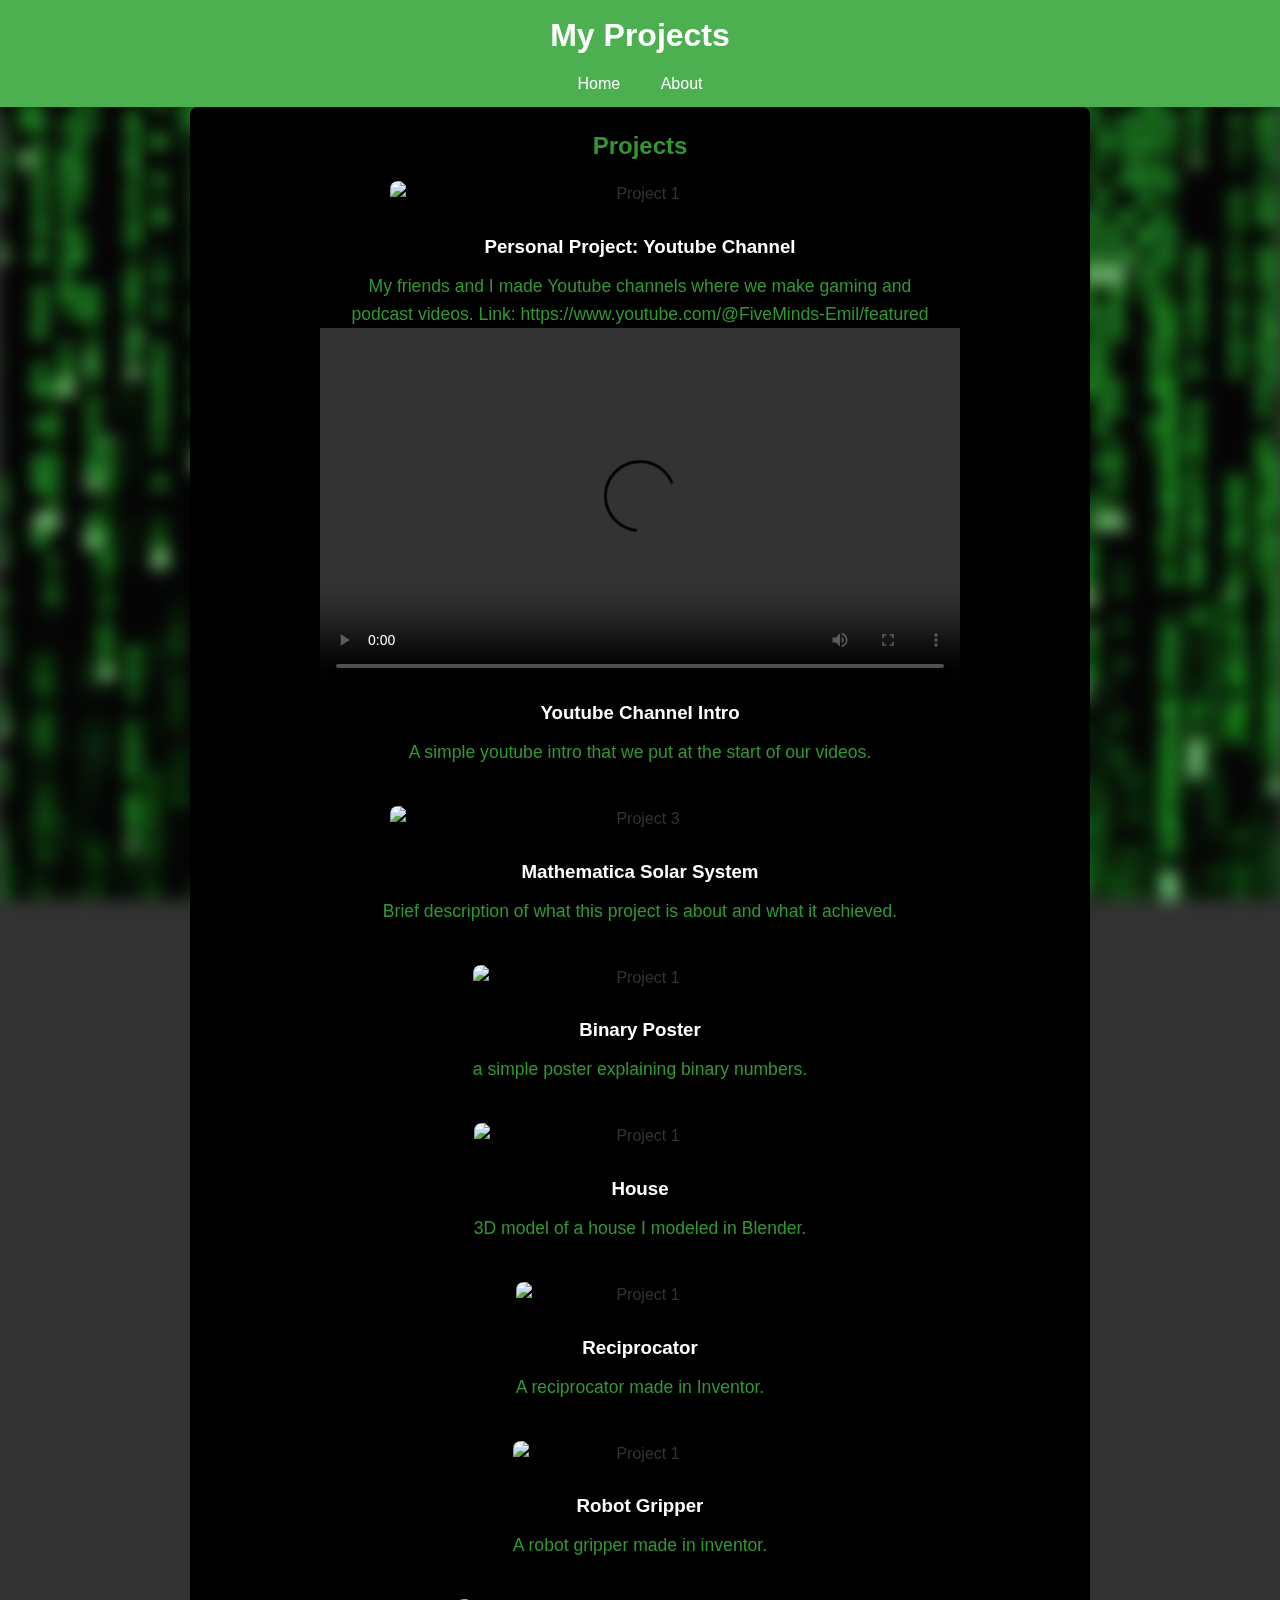
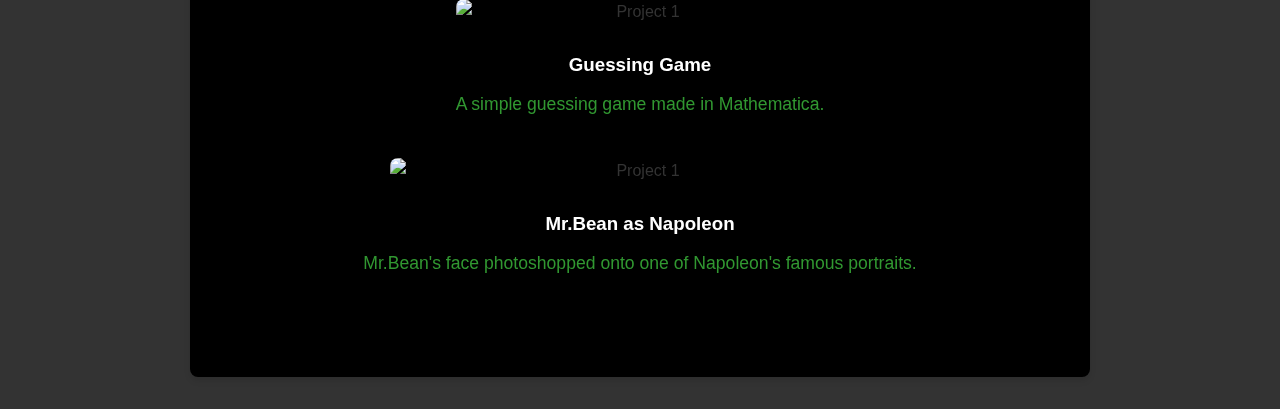
==== projects.html @ c79cc070 "Update projects.html" ====
<!DOCTYPE html>
<html lang="en">
<head>
  <meta charset="UTF-8">
  <meta name="viewport" content="width=device-width, initial-scale=1.0">
  <title>Portfolio - Projects</title>
  <link rel="stylesheet" href="style.css">
  <style>
    /* Inline CSS for simplicity */
    * {
      margin: 0;
      padding: 0;
      box-sizing: border-box;
    }

    body {
      font-family: Arial, sans-serif;
      line-height: 1.6;
      color: #333;
    }

    header {
      background-color: #4CAF50;
      color: white;
      padding: 10px 20px;
      text-align: center;
    }

    nav {
      margin-top: 10px;
    }

    nav a {
      color: white;
      margin: 0 10px;
      text-decoration: none;
    }

    section {
      padding: 20px;
    }

    h2 {
      text-align: center;
      margin-bottom: 20px;
    }

    .project {
      display: flex;
      flex-direction: column;
      align-items: center;
      margin-bottom: 40px;
      text-align: center;
    }

    .project img {
      width: 100%;
      max-width: 500px;
      border-radius: 8px;
      margin-bottom: 15px;
      box-shadow: 0 4px 6px rgba(0, 0, 0, 0.1);
    }

    .project h3 {
      margin: 10px 0;
      color: white
    }

    .project p {
      max-width: 600px;
      margin: 0 auto;
      color: #319831; /* Changed text color to white */
    }

    /* Background color for better contrast */
    body {
      background-color: #333; /* Optional: Dark background for white text visibility */
    }
  </style>
</head>
<body>
  <header>
    <h1>My Projects</h1>
    <nav>
      <a href="index.html">Home</a>
      <a href="about.html">About</a>
    </nav>
  </header>

  <section>
    <h2>Projects</h2>

    <div class="project">
      <img src="https://github.com/emilsterbrunellester/ICan-Portfolio-Emil-Brunelle/blob/main/Screenshot%202024-12-17%20143325.png" alt="Project 1">
      <h3>Personal Project: Youtube Channel</h3>
      <p>My friends and I made Youtube channels where we make gaming and podcast videos. Link: https://www.youtube.com/@FiveMinds-Emil/featured</p>

    <div class="project">
      <video width="640" height="360" controls>
      <source src="c:\Users\iCan Student\Desktop\intro.mp4" type="video/mp4">
      Your browser does not support the video tag.
      </video>
      <h3>Youtube Channel Intro</h3>
      <p>A simple youtube intro that we put at the start of our videos.</p>
      </div>

    <div class="project">
      <img src="c:\Users\iCan Student\Desktop\portfolio projects\Screenshot 2024-12-17 142843.png" alt="Project 3">
      <h3>Mathematica Solar System</h3>
      <p>Brief description of what this project is about and what it achieved.</p>
    </div>

    <div class="project">
      <img src="c:\Users\iCan Student\Desktop\portfolio projects\Screenshot 2024-12-17 142820.png" alt="Project 1">
      <h3>Binary Poster</h3>
      <p>a simple poster explaining binary numbers.</p>
    </div>

    <div class="project">
      <img src="c:\Users\iCan Student\Desktop\portfolio projects\Screenshot 2024-12-17 142759.png" alt="Project 1">
      <h3>House</h3>
      <p>3D model of a house I modeled in Blender.</p>
    </div>

    <div class="project">
      <img src="c:\Users\iCan Student\Desktop\portfolio projects\Screenshot 2024-12-17 142647.png" alt="Project 1">
      <h3>Reciprocator</h3>
      <p>A reciprocator made in Inventor.</p>
    </div>

    <div class="project">
      <img src="c:\Users\iCan Student\Desktop\portfolio projects\Screenshot 2024-12-17 142308.png" alt="Project 1">
      <h3>Robot Gripper</h3>
      <p>A robot gripper made in inventor.</p>
    </div>

    <div class="project">
      <img src="c:\Users\iCan Student\Desktop\portfolio projects\Screenshot 2024-12-17 142016.png" alt="Project 1">
      <h3>Guessing Game</h3>
      <p>A simple guessing game made in Mathematica.</p>
    </div>

    <div class="project">
      <img src="c:\Users\iCan Student\Desktop\portfolio projects\beanpainting.png" alt="Project 1">
      <h3>Mr.Bean as Napoleon</h3>
      <p>Mr.Bean's face photoshopped onto one of Napoleon's famous portraits.</p>
    </div>
</body>
</html>
---- style.css ----
/* General Styles */
body {
  font-family: 'Arial', sans-serif;
  margin: 0; /* Ensures no default margin on the body */
  padding: 0; /* Ensures no default padding on the body */
  color: #333;
  line-height: 1.6;
  position: relative; /* For the pseudo-element */
  z-index: 0; /* Keeps content above the pseudo-element */
  background: none; /* Remove default background color */
}

body::before {
  content: '';
  position: fixed;
  top: 0;
  left: 0;
  width: 100vw; /* Full width of the viewport */
  height: 100vh; /* Full height of the viewport */
  background: url('matrix.jpg') no-repeat center center fixed;
  background-size: cover;
  filter: blur(8px); /* Adds the blur effect */
  z-index: -1; /* Places the pseudo-element behind the content */
  opacity: 0.9; /* Optional: Slight transparency */
}
  
  header {
    background-color: #319831;
    color: #000000;
    padding: 1rem 0;
    text-align: center;
    box-shadow: 0 4px 6px rgba(0, 0, 0, 0.1);
  }
  
  header h1 {
    margin: 0;
    font-size: 2rem;
  }
  
  nav {
    margin-top: 0.5rem;
  }
  
  nav a {
    color: #000000;
    margin: 0 1rem;
    text-decoration: none;
    font-size: 1rem;
    padding: 0.3rem 0.5rem;
    transition: background-color 0.3s, color 0.3s;
  }
  
  nav a:hover {
    background-color: #000000;
    border-radius: 4px;
    color: #319831;
  }
  
  /* Section Styles */
  section {
    padding: 2rem;
    max-width: 900px;
    margin: 0 auto;
    background: #000000;
    margin-bottom: 2rem;
    border-radius: 8px;
    box-shadow: 0 4px 6px rgba(0, 0, 0, 0.1);
  }
  
  section h2 {
    text-align: center;
    margin-bottom: 1rem;
    color: #319831;
  }
  
  section p {
    text-align: center;
    font-size: 1.1rem;
    color: #319831;
  }
  
  /* Projects Section */
  .projects {
    display: flex;
    flex-wrap: wrap;
    gap: 1.5rem;
    justify-content: center;
  }
  
  .project-card {
    flex: 1 1 calc(30% - 1rem);
    border: 1px solid #319831;
    border-radius: 8px;
    background: #319831;
    box-shadow: 0 4px 6px rgba(0, 0, 0, 0.1);
    overflow: hidden;
    text-align: center;
    transition: transform 0.3s, box-shadow 0.3s;
  }
  
  .project-card:hover {
    transform: translateY(-5px);
    box-shadow: 0 6px 12px rgba(0, 0, 0, 0.2);
  }
  
  .project-card img {
    width: 100%;
    height: auto;
    display: block;
  }
  
  .project-card h3 {
    margin: 0.5rem 0;
    color: #000000;
  }
  
  .project-card p {
    padding: 0 1rem 1rem;
    font-size: 0.9rem;
    color: #000000;
  }
  
  /* Footer */
  footer {
    text-align: center;
    padding: 1rem;
    background-color: #6a0dad;
    color: #fff;
    font-size: 0.9rem;
    margin-top: 2rem;
  }
  
  footer a {
    color: #ffdd57;
    text-decoration: none;
  }
  
  footer a:hover {
    text-decoration: underline;
  }
  
  /* Responsive Design */
  @media (max-width: 768px) {
    .project-card {
      flex: 1 1 100%;
    }
  
    nav a {
      font-size: 0.9rem;
    }
  }
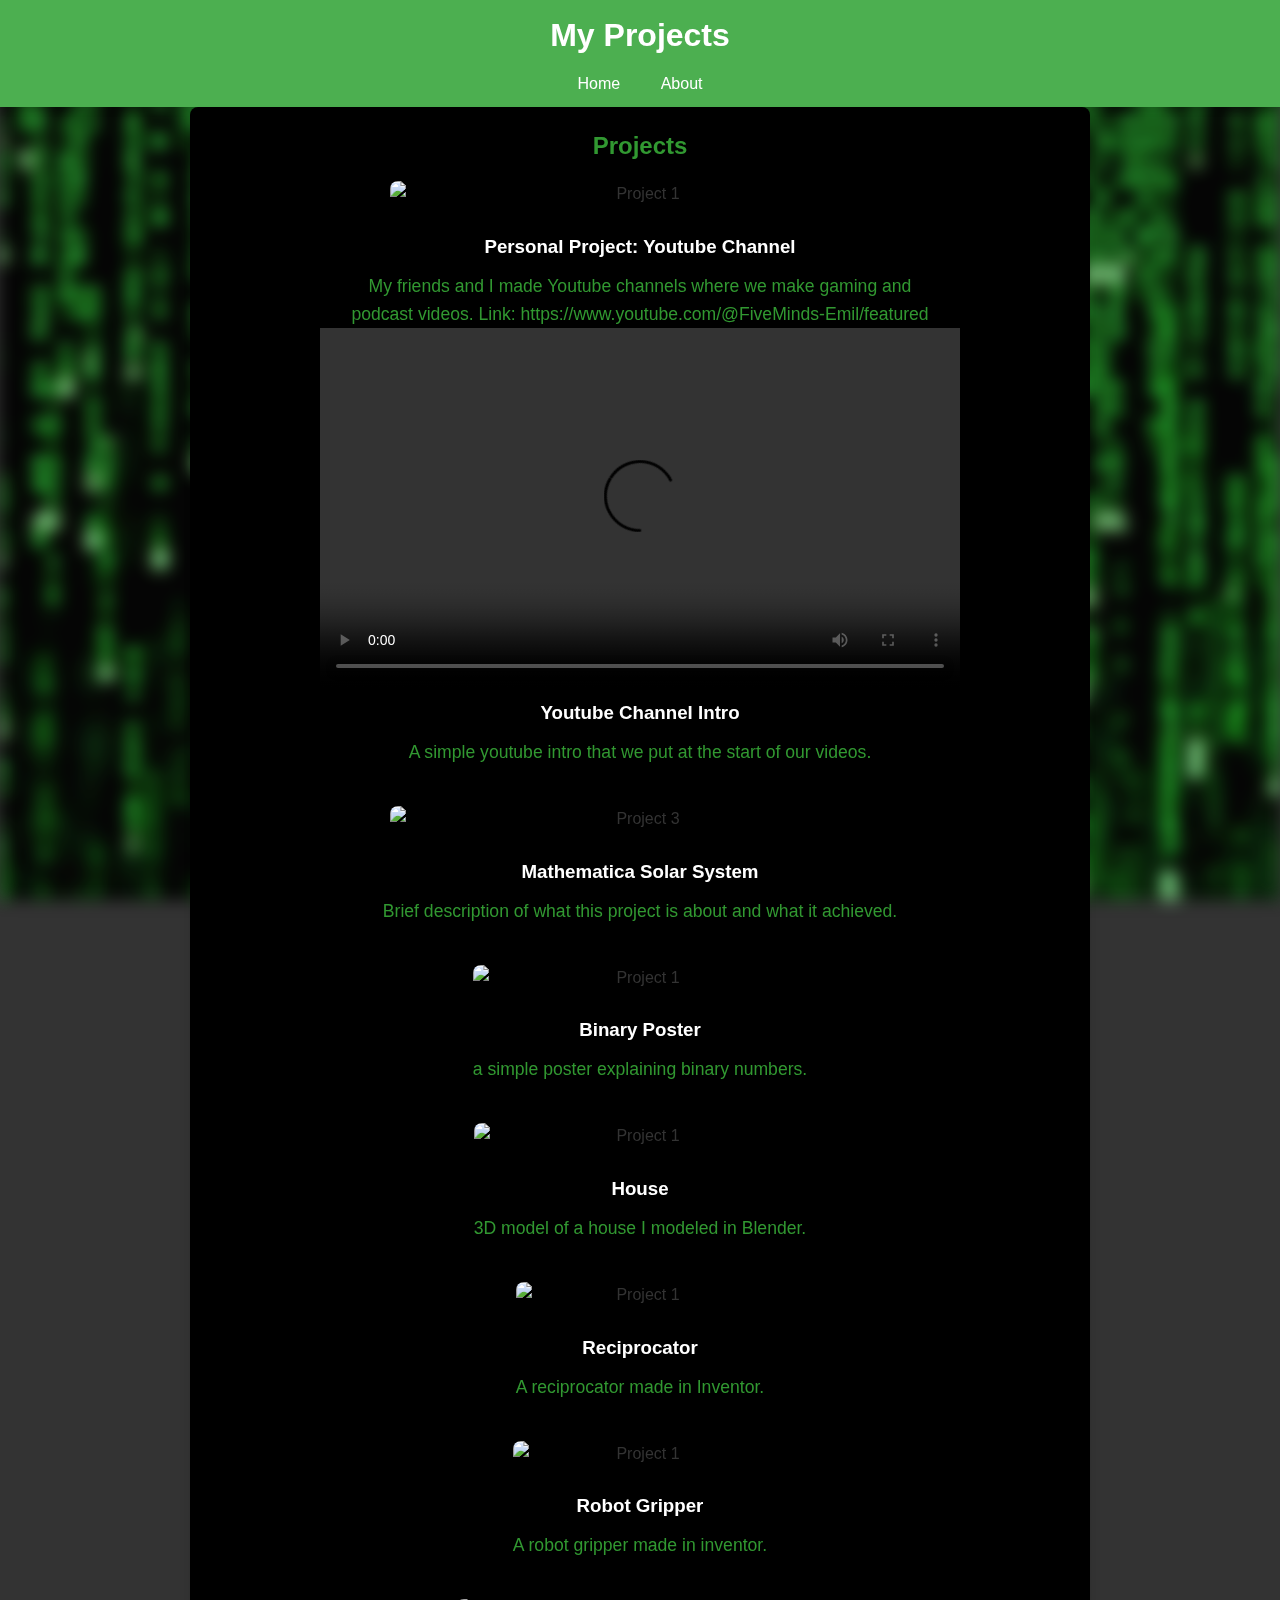
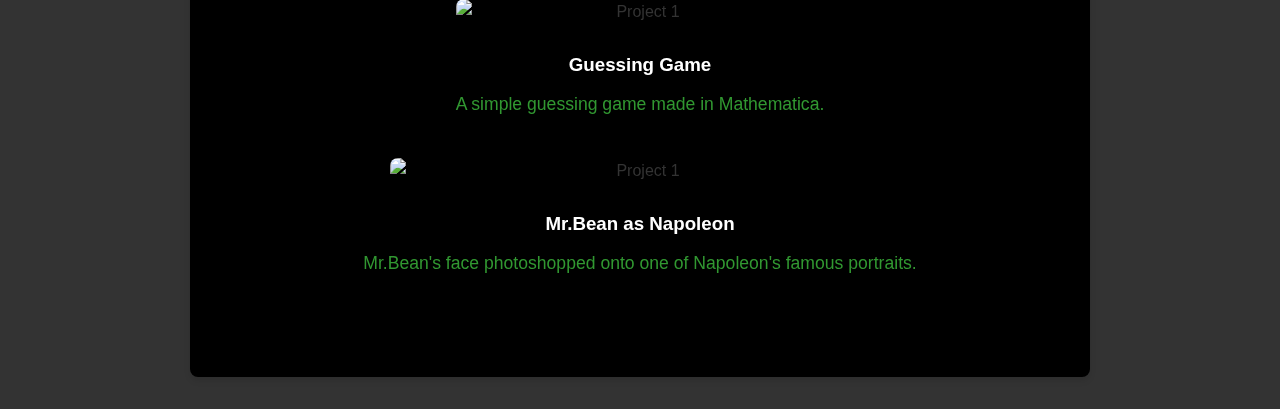
==== commit 5839e54c: "Update projects.html" ====
--- a/projects.html
+++ b/projects.html
@@ -105,7 +105,7 @@
       </div>
 
     <div class="project">
-      <img src="c:\Users\iCan Student\Desktop\portfolio projects\Screenshot 2024-12-17 142843.png" alt="Project 3">
+      <img src="https://github.com/emilsterbrunellester/ICan-Portfolio-Emil-Brunelle/blob/main/Screenshot%202024-12-17%20142843.png" alt="Project 3">
       <h3>Mathematica Solar System</h3>
       <p>Brief description of what this project is about and what it achieved.</p>
     </div>
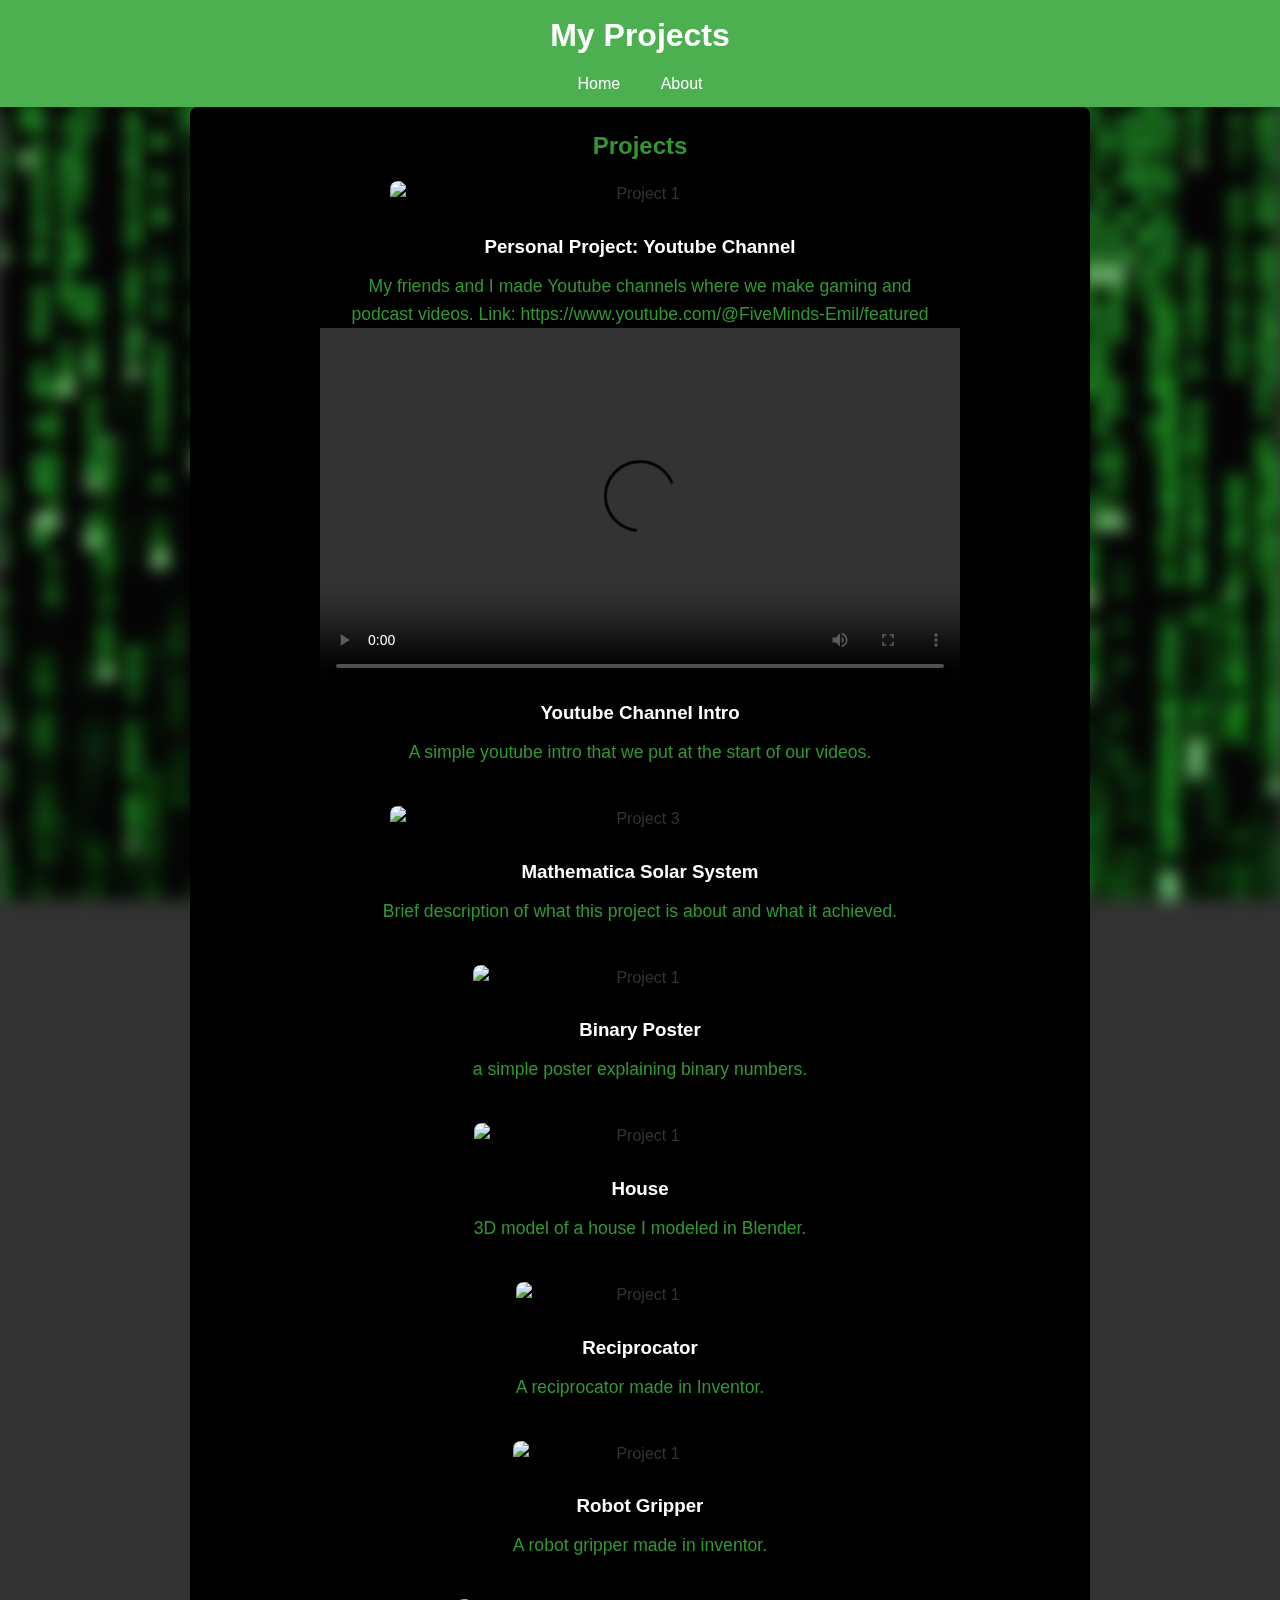
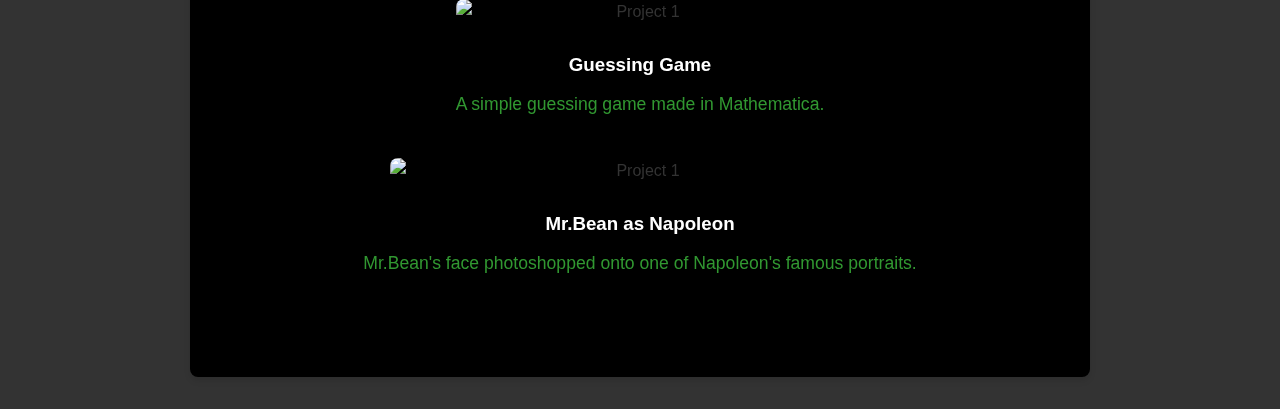
==== commit 7b5661da: "Update projects.html" ====
--- a/projects.html
+++ b/projects.html
@@ -97,7 +97,7 @@
 
     <div class="project">
       <video width="640" height="360" controls>
-      <source src="c:\Users\iCan Student\Desktop\intro.mp4" type="video/mp4">
+      <source src="https://github.com/emilsterbrunellester/ICan-Portfolio-Emil-Brunelle/blob/main/intro.mp4" type="video/mp4">
       Your browser does not support the video tag.
       </video>
       <h3>Youtube Channel Intro</h3>
@@ -111,37 +111,37 @@
     </div>
 
     <div class="project">
-      <img src="c:\Users\iCan Student\Desktop\portfolio projects\Screenshot 2024-12-17 142820.png" alt="Project 1">
+      <img src="https://github.com/emilsterbrunellester/ICan-Portfolio-Emil-Brunelle/blob/main/Screenshot%202024-12-17%20142820.png" alt="Project 1">
       <h3>Binary Poster</h3>
       <p>a simple poster explaining binary numbers.</p>
     </div>
 
     <div class="project">
-      <img src="c:\Users\iCan Student\Desktop\portfolio projects\Screenshot 2024-12-17 142759.png" alt="Project 1">
+      <img src="https://github.com/emilsterbrunellester/ICan-Portfolio-Emil-Brunelle/blob/main/Screenshot%202024-12-17%20142759.png" alt="Project 1">
       <h3>House</h3>
       <p>3D model of a house I modeled in Blender.</p>
     </div>
 
     <div class="project">
-      <img src="c:\Users\iCan Student\Desktop\portfolio projects\Screenshot 2024-12-17 142647.png" alt="Project 1">
+      <img src="https://github.com/emilsterbrunellester/ICan-Portfolio-Emil-Brunelle/blob/main/Screenshot%202024-12-17%20142647.png" alt="Project 1">
       <h3>Reciprocator</h3>
       <p>A reciprocator made in Inventor.</p>
     </div>
 
     <div class="project">
-      <img src="c:\Users\iCan Student\Desktop\portfolio projects\Screenshot 2024-12-17 142308.png" alt="Project 1">
+      <img src="https://github.com/emilsterbrunellester/ICan-Portfolio-Emil-Brunelle/blob/main/Screenshot%202024-12-17%20142308.png" alt="Project 1">
       <h3>Robot Gripper</h3>
       <p>A robot gripper made in inventor.</p>
     </div>
 
     <div class="project">
-      <img src="c:\Users\iCan Student\Desktop\portfolio projects\Screenshot 2024-12-17 142016.png" alt="Project 1">
+      <img src="https://github.com/emilsterbrunellester/ICan-Portfolio-Emil-Brunelle/blob/main/Screenshot%202024-12-17%20142016.png" alt="Project 1">
       <h3>Guessing Game</h3>
       <p>A simple guessing game made in Mathematica.</p>
     </div>
 
     <div class="project">
-      <img src="c:\Users\iCan Student\Desktop\portfolio projects\beanpainting.png" alt="Project 1">
+      <img src="https://github.com/emilsterbrunellester/ICan-Portfolio-Emil-Brunelle/blob/main/beanpainting.png" alt="Project 1">
       <h3>Mr.Bean as Napoleon</h3>
       <p>Mr.Bean's face photoshopped onto one of Napoleon's famous portraits.</p>
     </div>
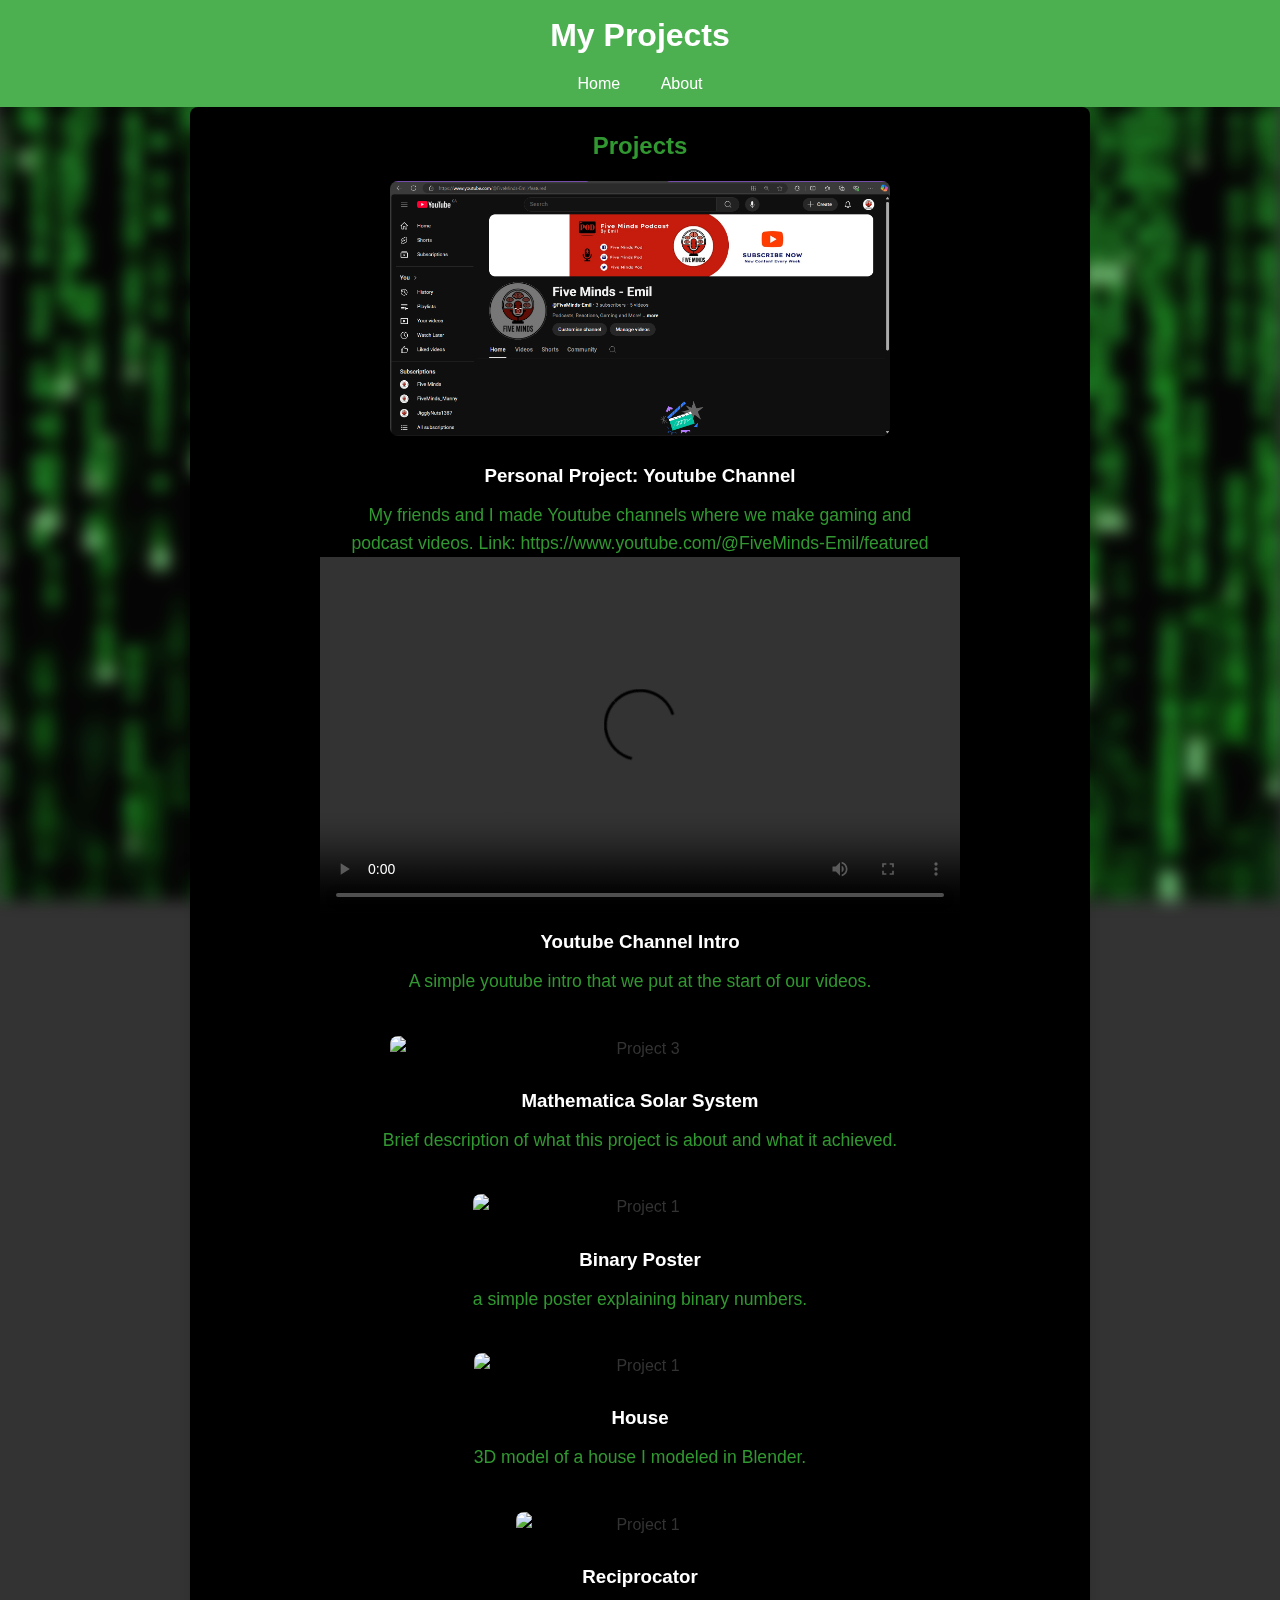
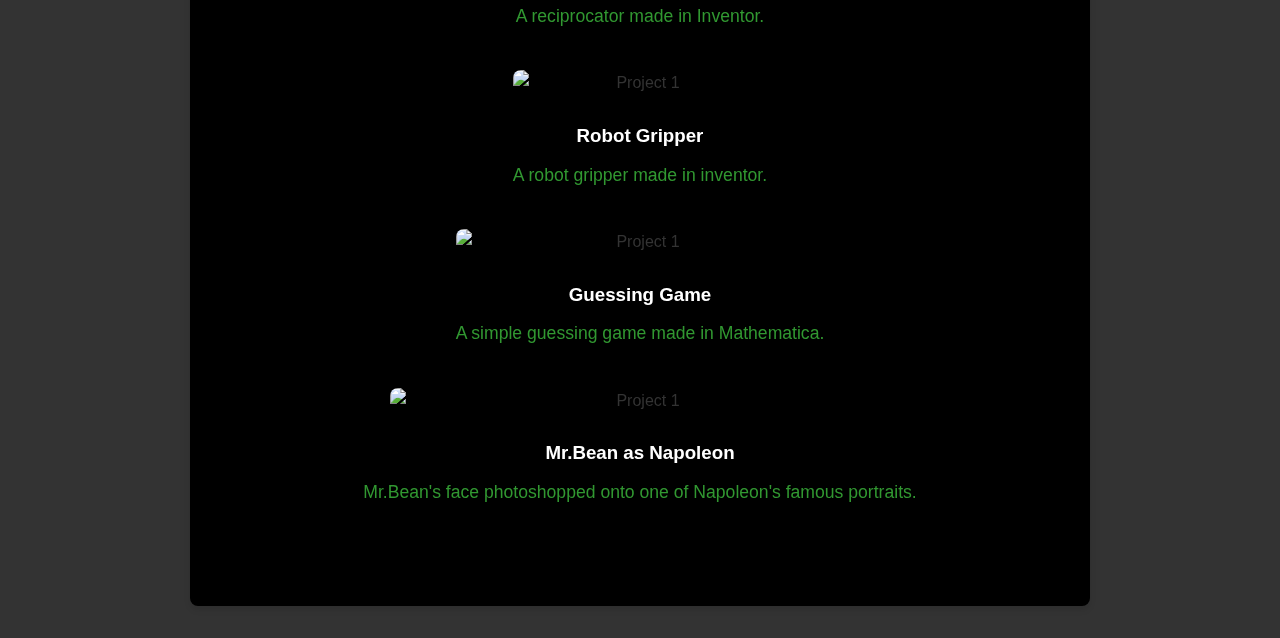
==== commit 2c6d8692: "Update projects.html" ====
--- a/projects.html
+++ b/projects.html
@@ -91,7 +91,7 @@
     <h2>Projects</h2>
 
     <div class="project">
-      <img src="https://github.com/emilsterbrunellester/ICan-Portfolio-Emil-Brunelle/blob/main/Screenshot%202024-12-17%20143325.png" alt="Project 1">
+      <img src="Screenshot 2024-12-17 143325.png" alt="Project 1">
       <h3>Personal Project: Youtube Channel</h3>
       <p>My friends and I made Youtube channels where we make gaming and podcast videos. Link: https://www.youtube.com/@FiveMinds-Emil/featured</p>
 
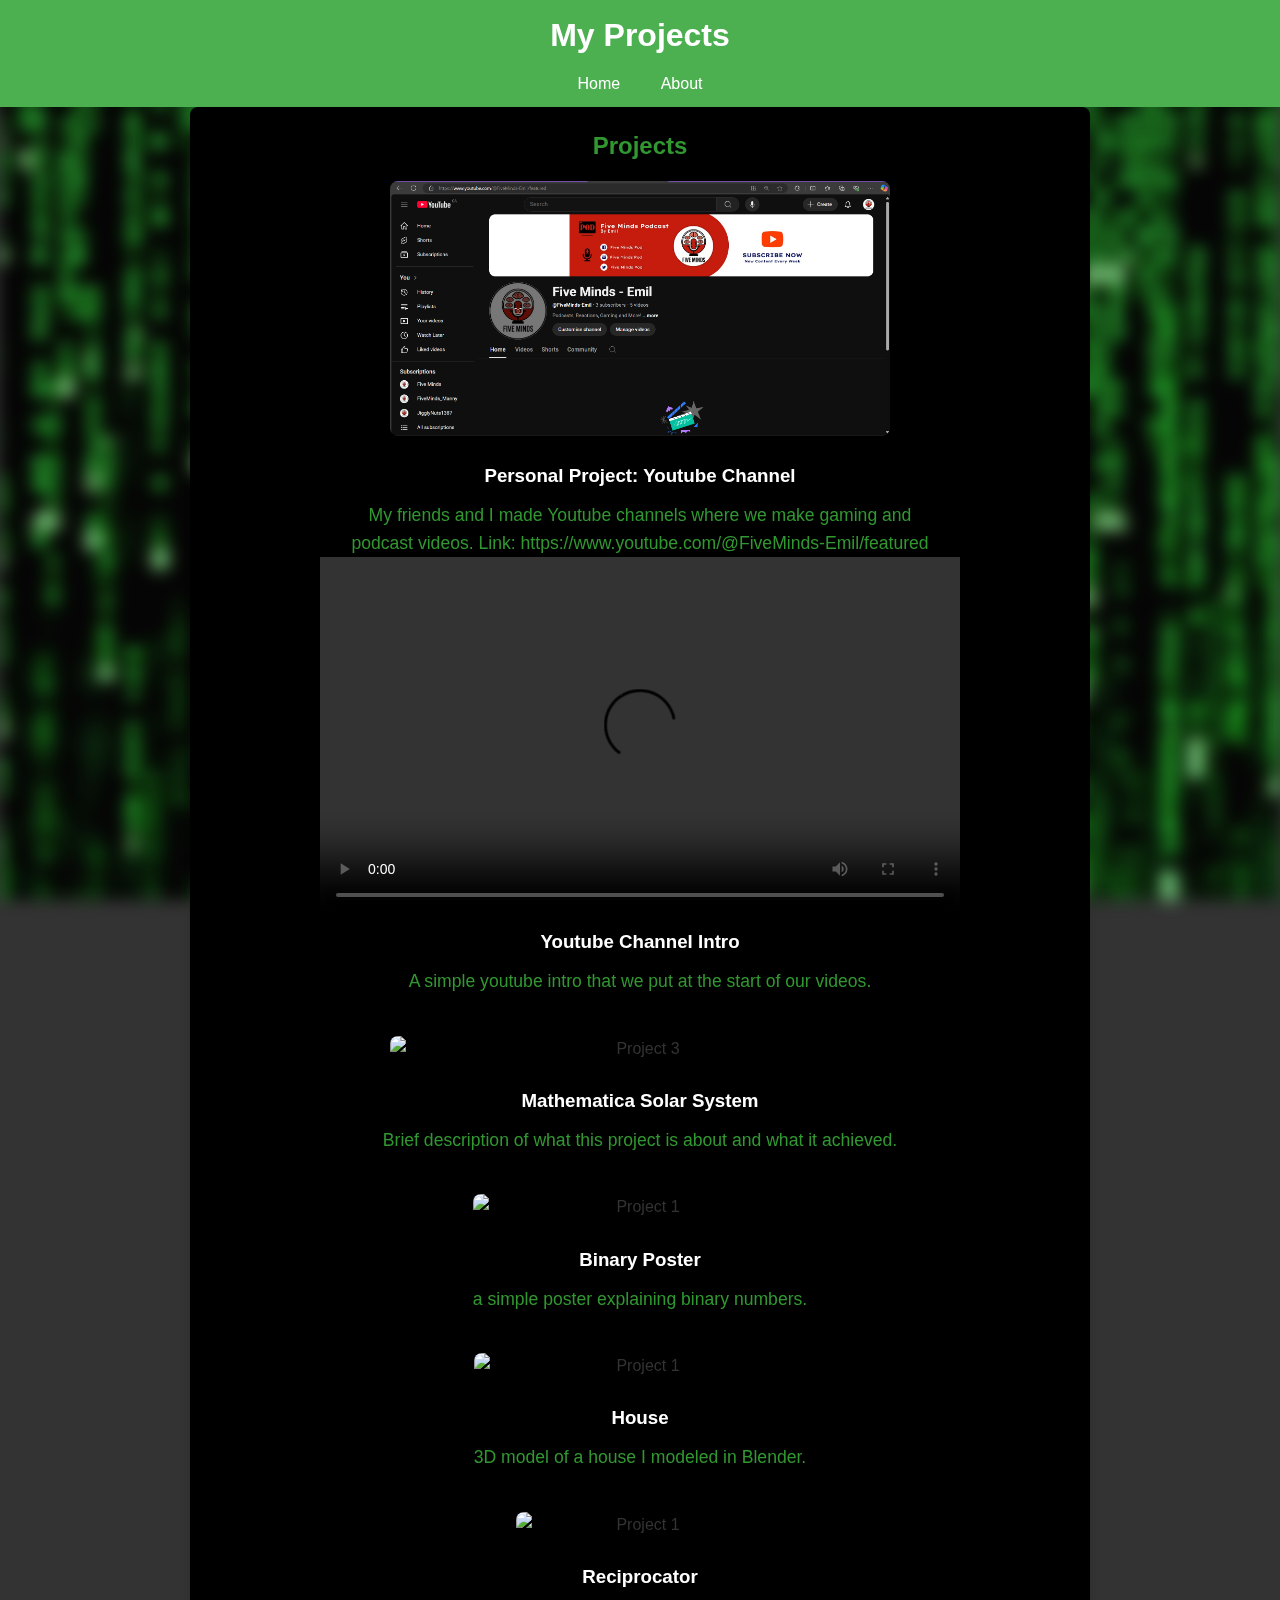
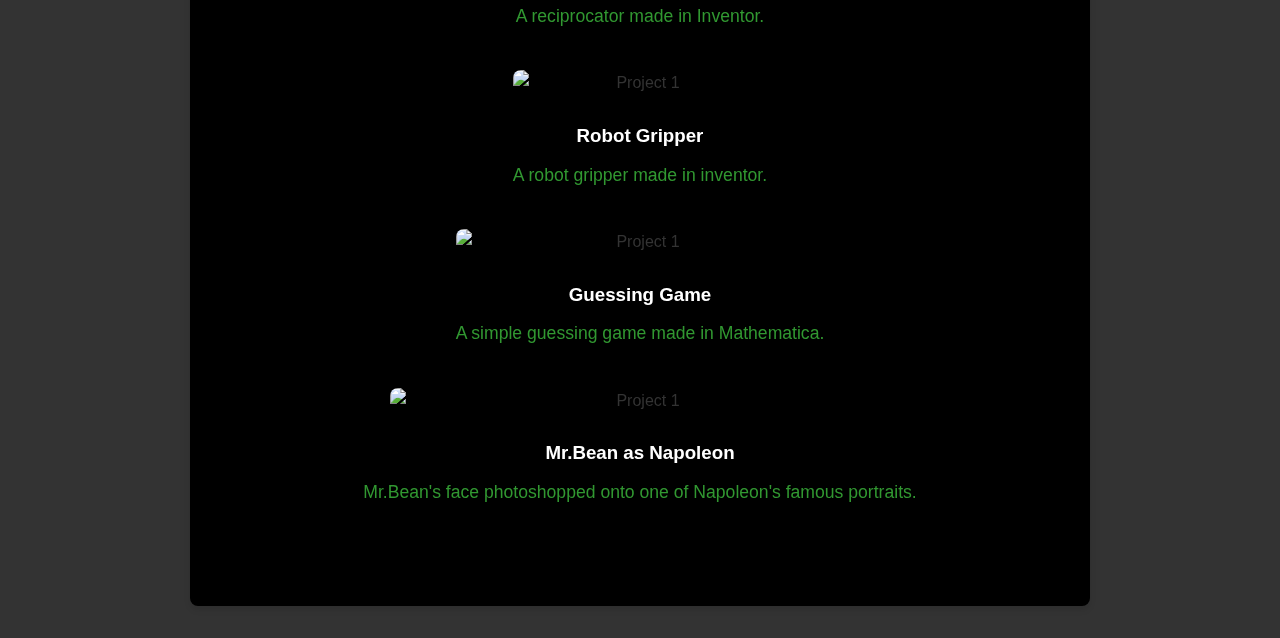
==== commit e659231c: "Update projects.html" ====
--- a/projects.html
+++ b/projects.html
@@ -91,7 +91,7 @@
     <h2>Projects</h2>
 
     <div class="project">
-      <img src="Screenshot 2024-12-17 143325.png" alt="Project 1">
+      <img src="portfolio projects/Screenshot 2024-12-17 143325.png" alt="Project 1">
       <h3>Personal Project: Youtube Channel</h3>
       <p>My friends and I made Youtube channels where we make gaming and podcast videos. Link: https://www.youtube.com/@FiveMinds-Emil/featured</p>
 
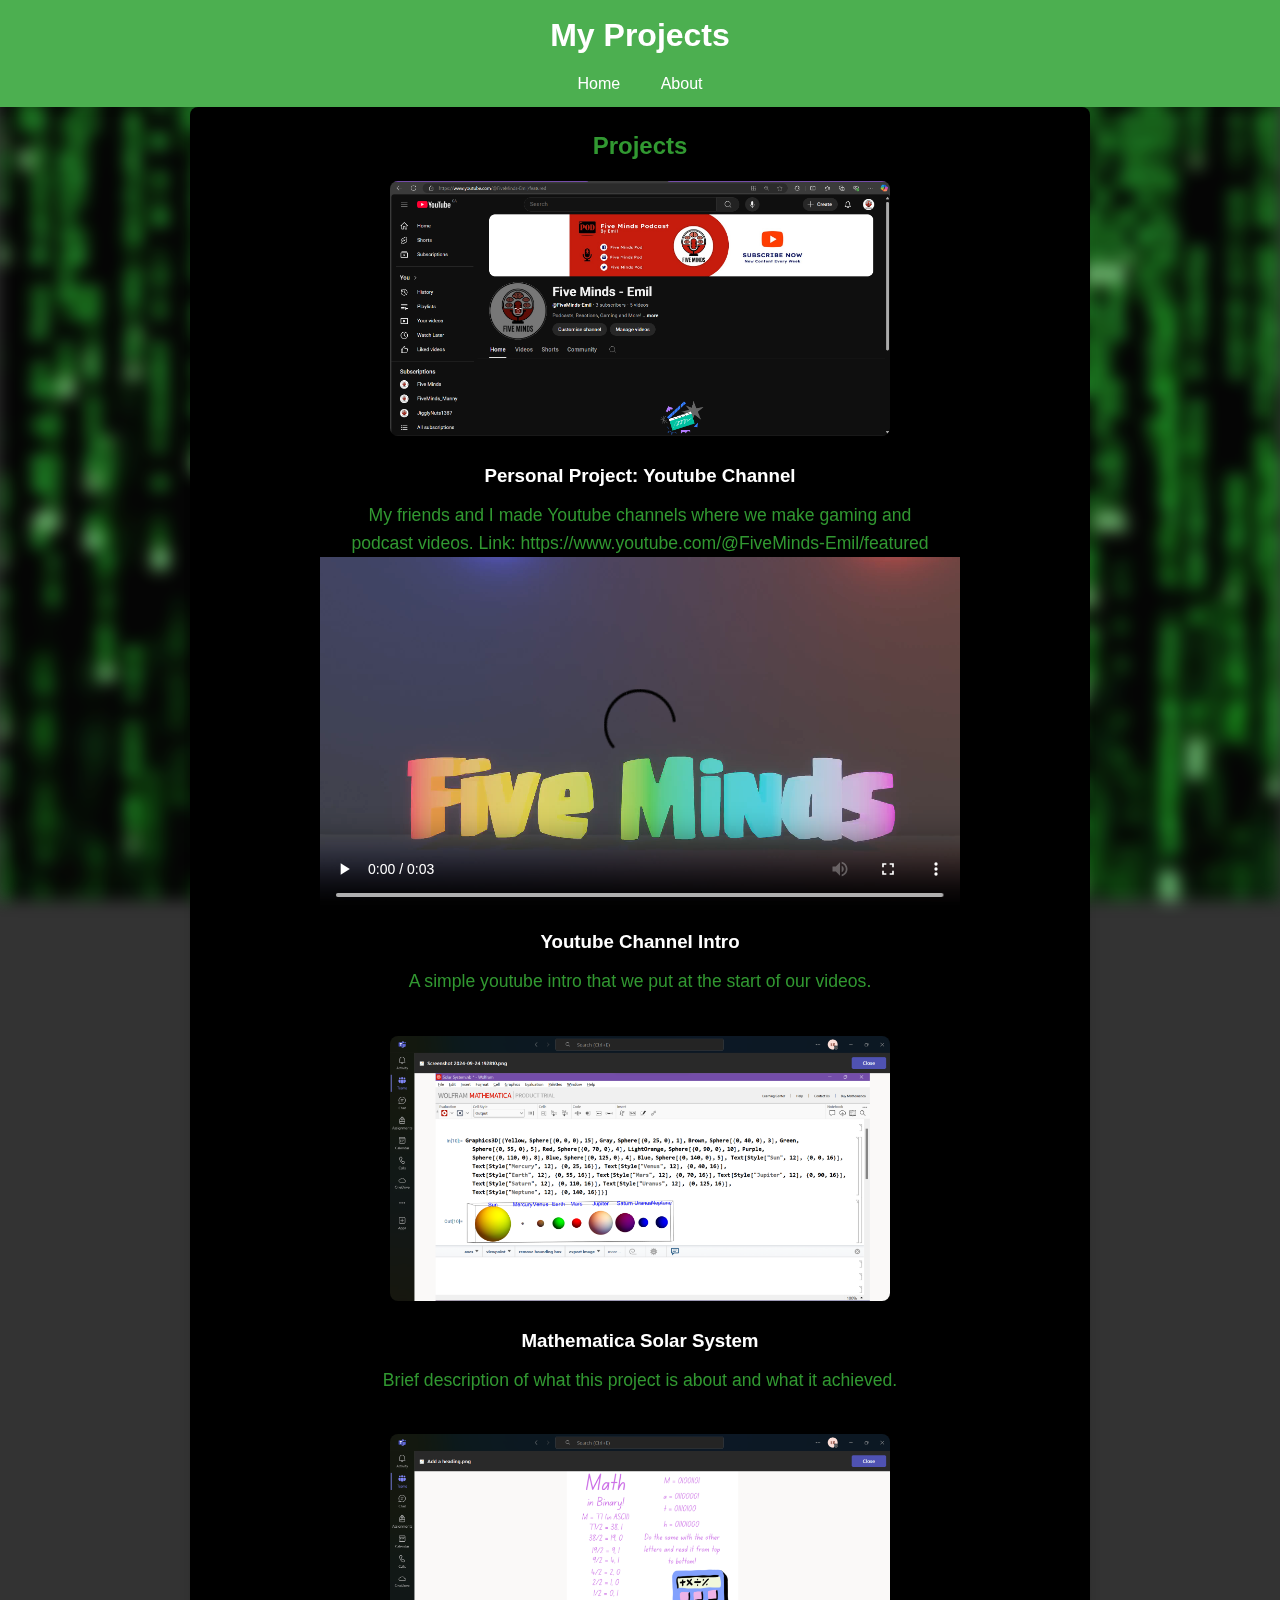
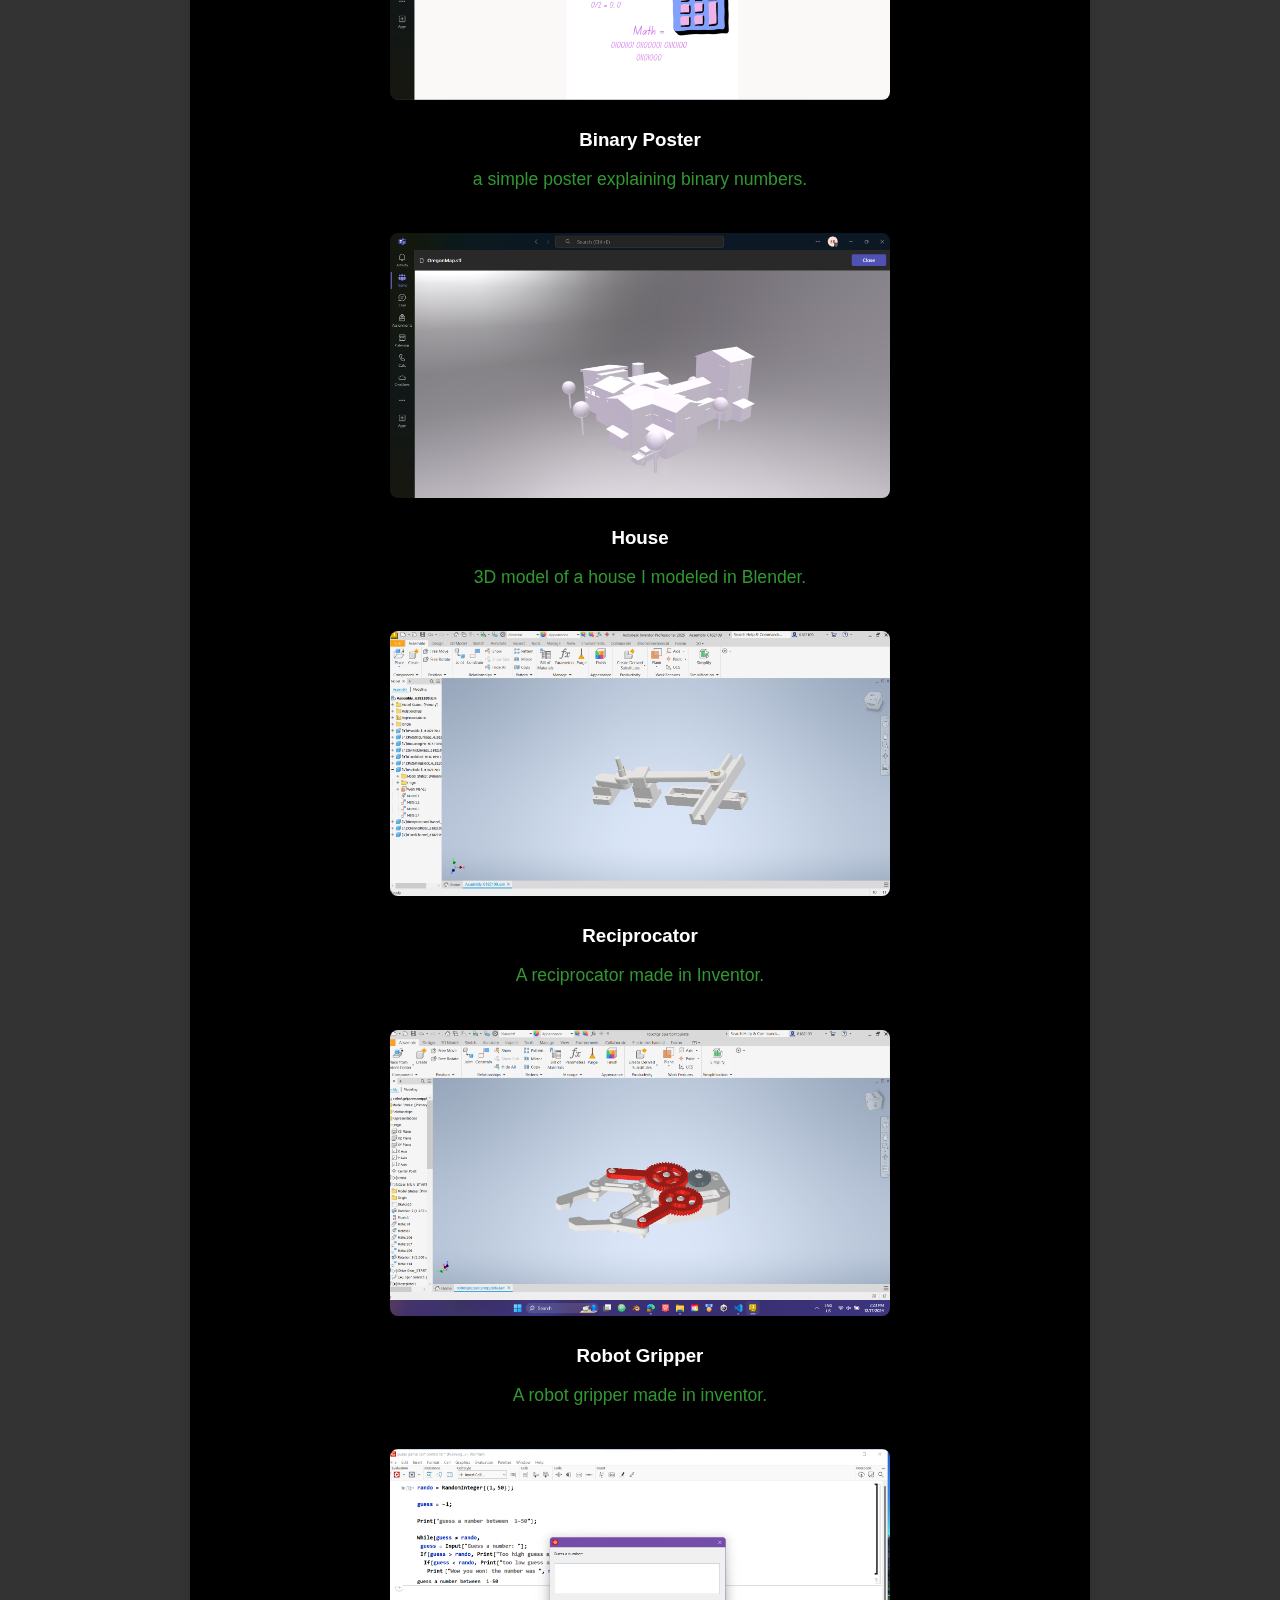
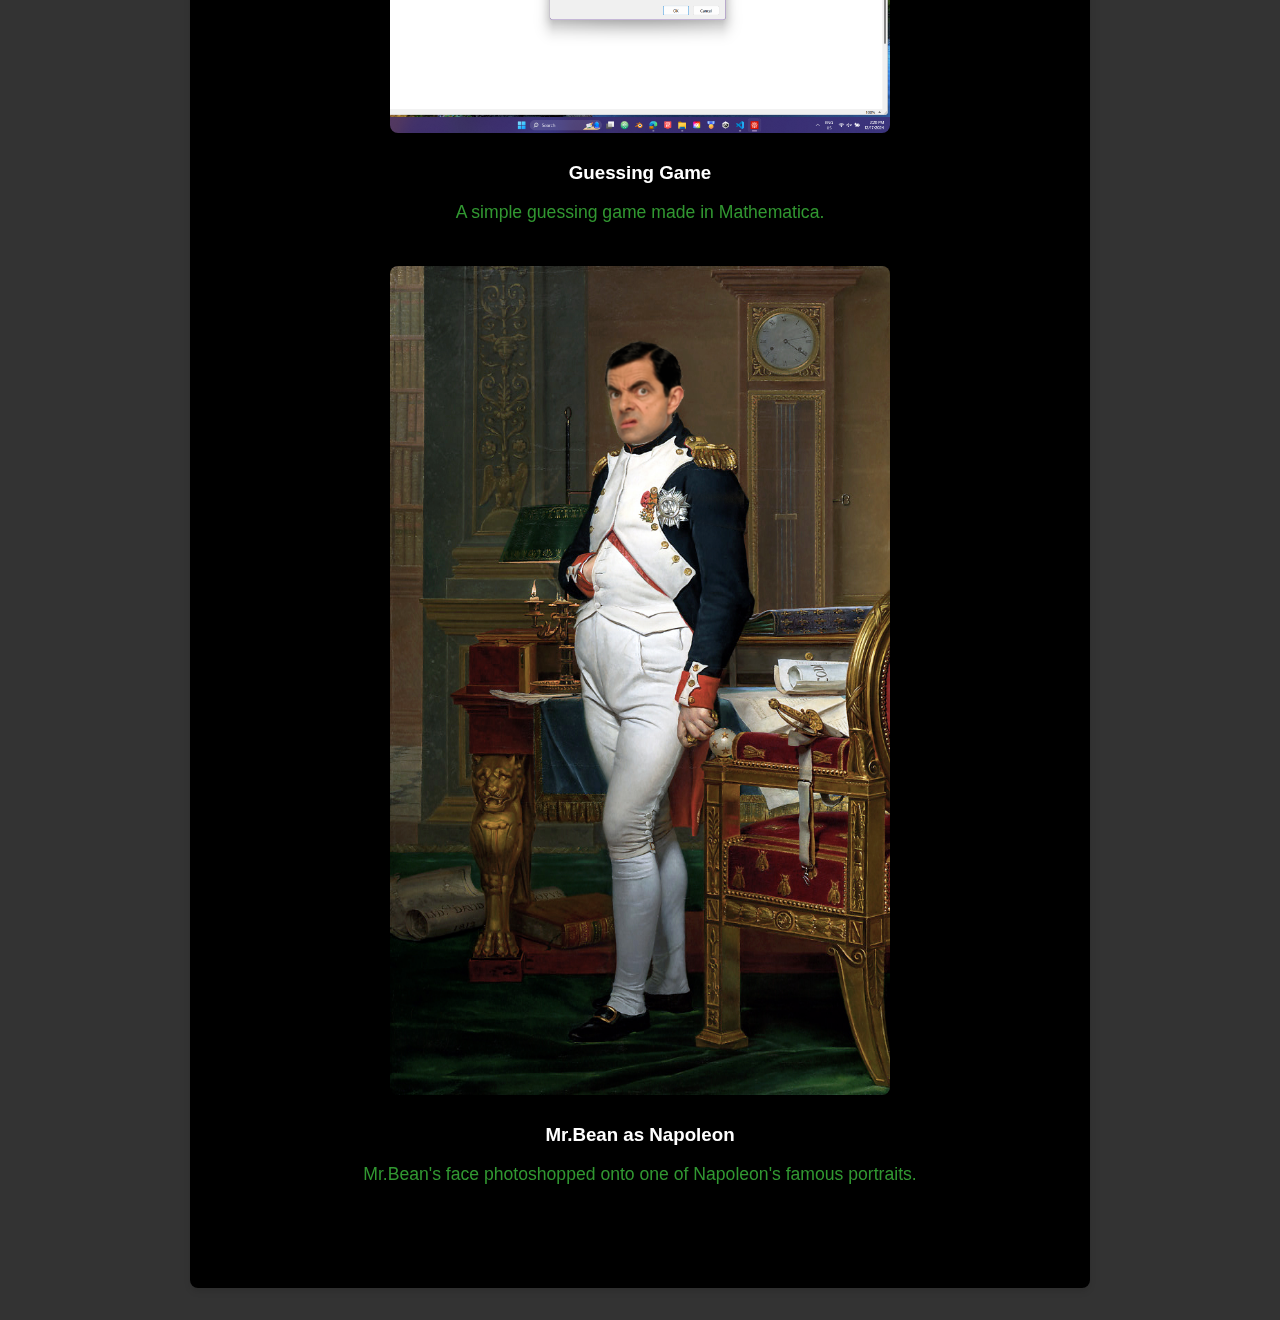
==== commit f691856e: "Update projects.html" ====
--- a/projects.html
+++ b/projects.html
@@ -97,7 +97,7 @@
 
     <div class="project">
       <video width="640" height="360" controls>
-      <source src="https://github.com/emilsterbrunellester/ICan-Portfolio-Emil-Brunelle/blob/main/intro.mp4" type="video/mp4">
+      <source src="portfolio projects/intro.mp4" type="video/mp4">
       Your browser does not support the video tag.
       </video>
       <h3>Youtube Channel Intro</h3>
@@ -105,43 +105,43 @@
       </div>
 
     <div class="project">
-      <img src="https://github.com/emilsterbrunellester/ICan-Portfolio-Emil-Brunelle/blob/main/Screenshot%202024-12-17%20142843.png" alt="Project 3">
+      <img src="portfolio projects/Screenshot 2024-12-17 142843.png" alt="Project 3">
       <h3>Mathematica Solar System</h3>
       <p>Brief description of what this project is about and what it achieved.</p>
     </div>
 
     <div class="project">
-      <img src="https://github.com/emilsterbrunellester/ICan-Portfolio-Emil-Brunelle/blob/main/Screenshot%202024-12-17%20142820.png" alt="Project 1">
+      <img src="portfolio projects/Screenshot 2024-12-17 142820.png" alt="Project 1">
       <h3>Binary Poster</h3>
       <p>a simple poster explaining binary numbers.</p>
     </div>
 
     <div class="project">
-      <img src="https://github.com/emilsterbrunellester/ICan-Portfolio-Emil-Brunelle/blob/main/Screenshot%202024-12-17%20142759.png" alt="Project 1">
+      <img src="portfolio projects/Screenshot 2024-12-17 142759.png" alt="Project 1">
       <h3>House</h3>
       <p>3D model of a house I modeled in Blender.</p>
     </div>
 
     <div class="project">
-      <img src="https://github.com/emilsterbrunellester/ICan-Portfolio-Emil-Brunelle/blob/main/Screenshot%202024-12-17%20142647.png" alt="Project 1">
+      <img src="portfolio projects/Screenshot 2024-12-17 142647.png" alt="Project 1">
       <h3>Reciprocator</h3>
       <p>A reciprocator made in Inventor.</p>
     </div>
 
     <div class="project">
-      <img src="https://github.com/emilsterbrunellester/ICan-Portfolio-Emil-Brunelle/blob/main/Screenshot%202024-12-17%20142308.png" alt="Project 1">
+      <img src="portfolio projects/Screenshot 2024-12-17 142308.png" alt="Project 1">
       <h3>Robot Gripper</h3>
       <p>A robot gripper made in inventor.</p>
     </div>
 
     <div class="project">
-      <img src="https://github.com/emilsterbrunellester/ICan-Portfolio-Emil-Brunelle/blob/main/Screenshot%202024-12-17%20142016.png" alt="Project 1">
+      <img src="portfolio projects/Screenshot 2024-12-17 142016.png" alt="Project 1">
       <h3>Guessing Game</h3>
       <p>A simple guessing game made in Mathematica.</p>
     </div>
 
     <div class="project">
-      <img src="https://github.com/emilsterbrunellester/ICan-Portfolio-Emil-Brunelle/blob/main/beanpainting.png" alt="Project 1">
+      <img src="portfolio projects/beanpainting.png" alt="Project 1">
       <h3>Mr.Bean as Napoleon</h3>
       <p>Mr.Bean's face photoshopped onto one of Napoleon's famous portraits.</p>
     </div>
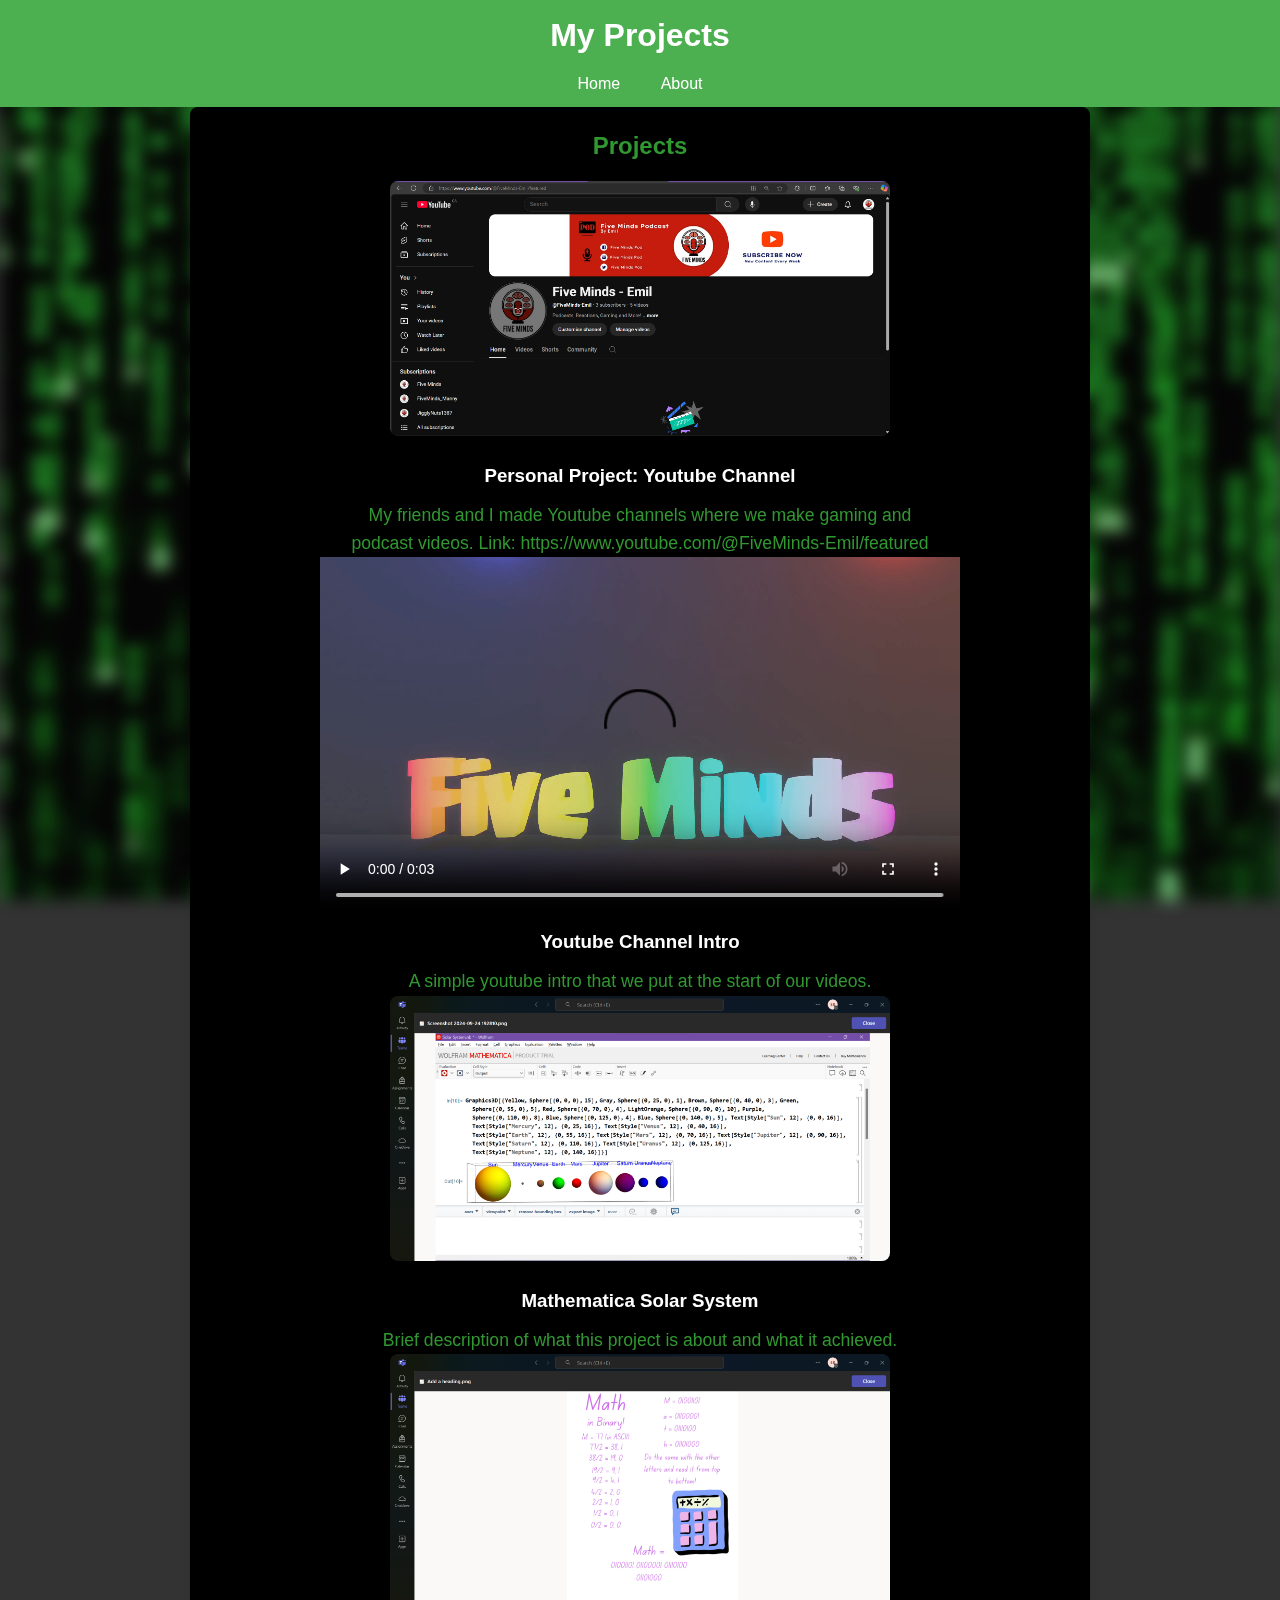
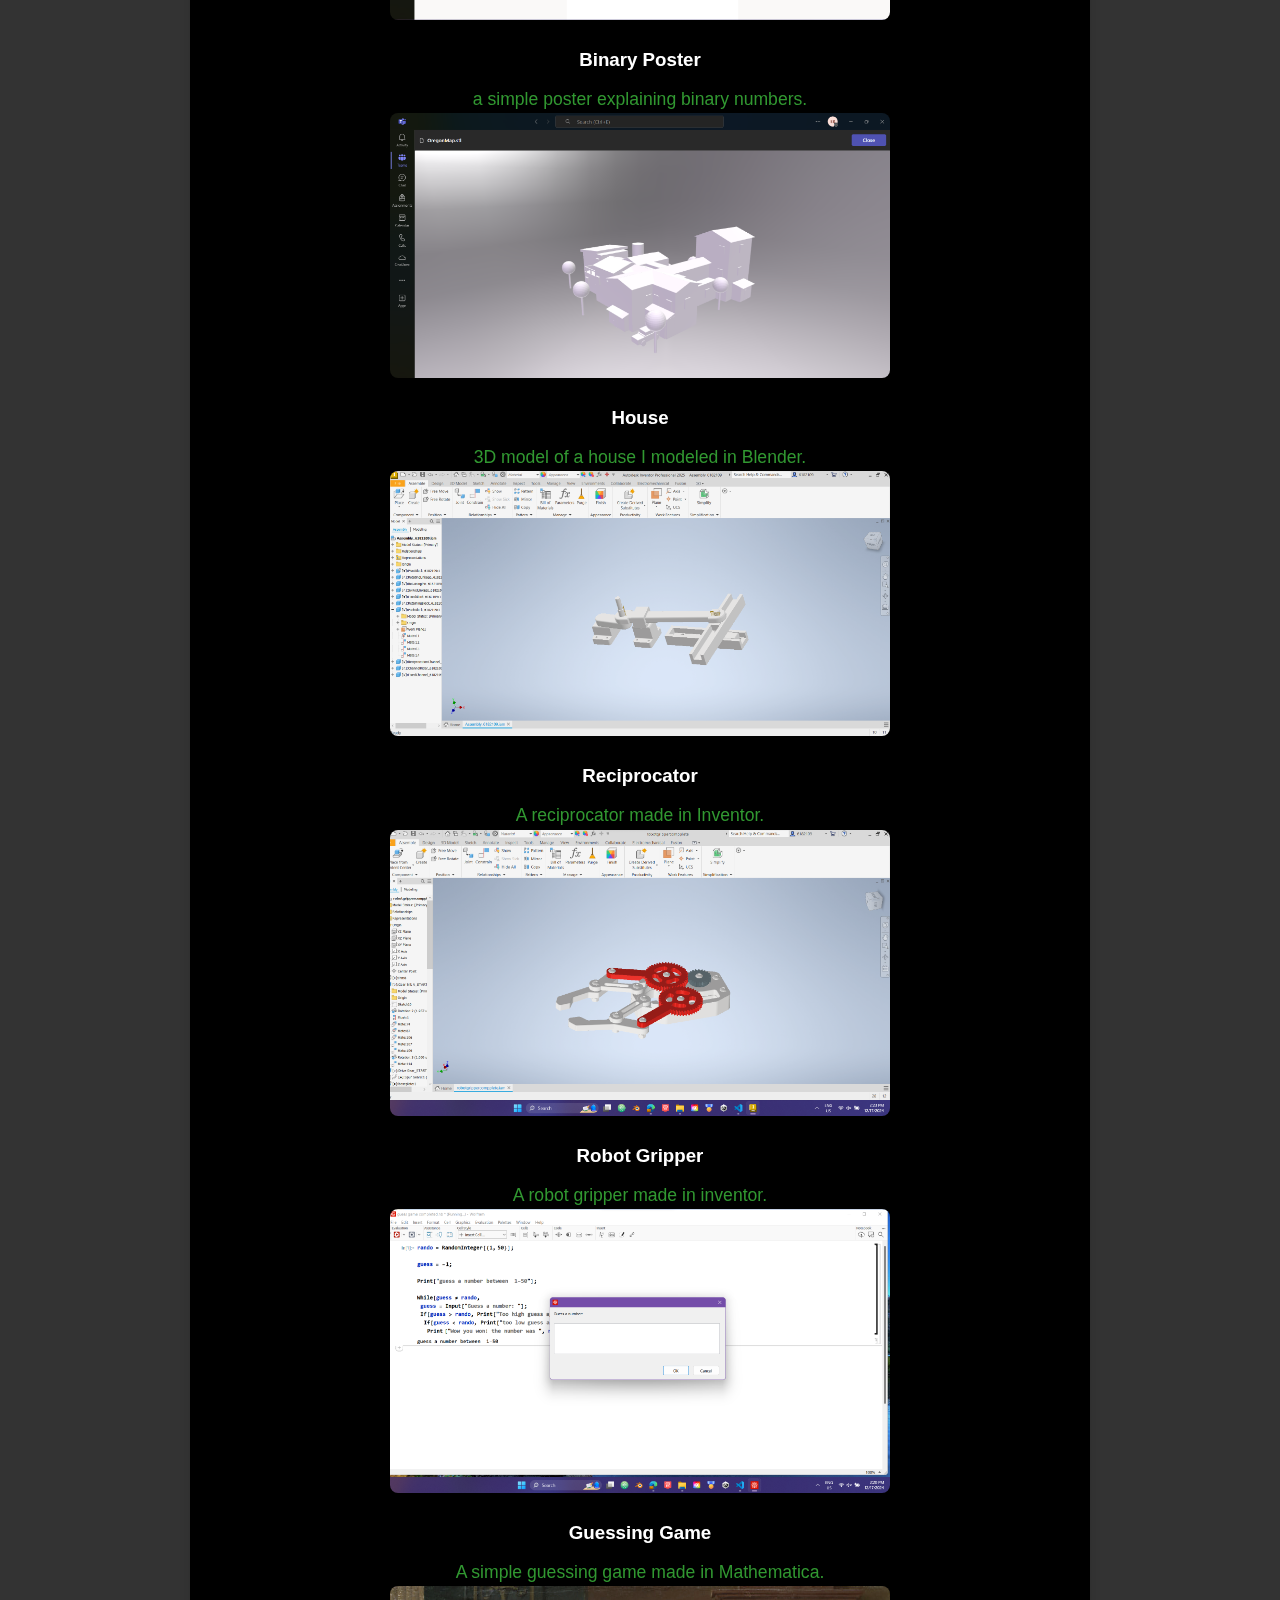
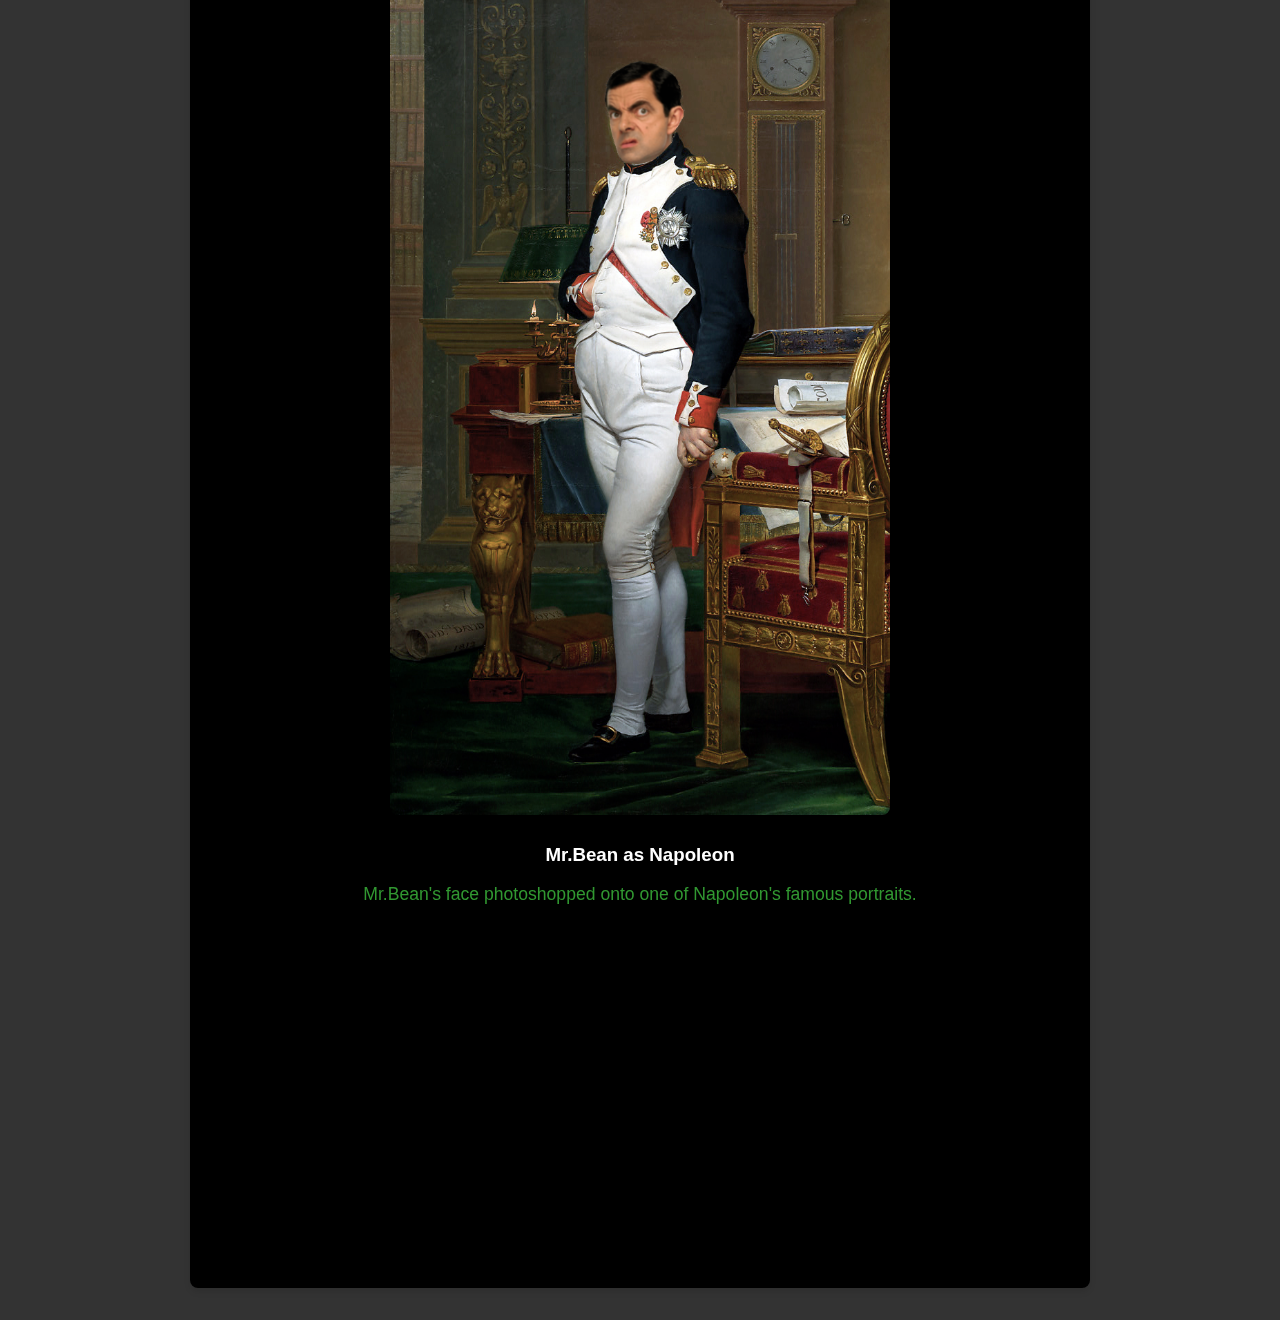
==== commit c7a25541: "Update projects.html" ====
--- a/projects.html
+++ b/projects.html
@@ -102,49 +102,41 @@
       </video>
       <h3>Youtube Channel Intro</h3>
       <p>A simple youtube intro that we put at the start of our videos.</p>
-      </div>
 
     <div class="project">
       <img src="portfolio projects/Screenshot 2024-12-17 142843.png" alt="Project 3">
       <h3>Mathematica Solar System</h3>
       <p>Brief description of what this project is about and what it achieved.</p>
-    </div>
 
     <div class="project">
       <img src="portfolio projects/Screenshot 2024-12-17 142820.png" alt="Project 1">
       <h3>Binary Poster</h3>
       <p>a simple poster explaining binary numbers.</p>
-    </div>
 
     <div class="project">
       <img src="portfolio projects/Screenshot 2024-12-17 142759.png" alt="Project 1">
       <h3>House</h3>
       <p>3D model of a house I modeled in Blender.</p>
-    </div>
 
     <div class="project">
       <img src="portfolio projects/Screenshot 2024-12-17 142647.png" alt="Project 1">
       <h3>Reciprocator</h3>
       <p>A reciprocator made in Inventor.</p>
-    </div>
 
     <div class="project">
       <img src="portfolio projects/Screenshot 2024-12-17 142308.png" alt="Project 1">
       <h3>Robot Gripper</h3>
       <p>A robot gripper made in inventor.</p>
-    </div>
 
     <div class="project">
       <img src="portfolio projects/Screenshot 2024-12-17 142016.png" alt="Project 1">
       <h3>Guessing Game</h3>
       <p>A simple guessing game made in Mathematica.</p>
-    </div>
 
     <div class="project">
       <img src="portfolio projects/beanpainting.png" alt="Project 1">
       <h3>Mr.Bean as Napoleon</h3>
       <p>Mr.Bean's face photoshopped onto one of Napoleon's famous portraits.</p>
-    </div>
 </body>
 </html>
 
